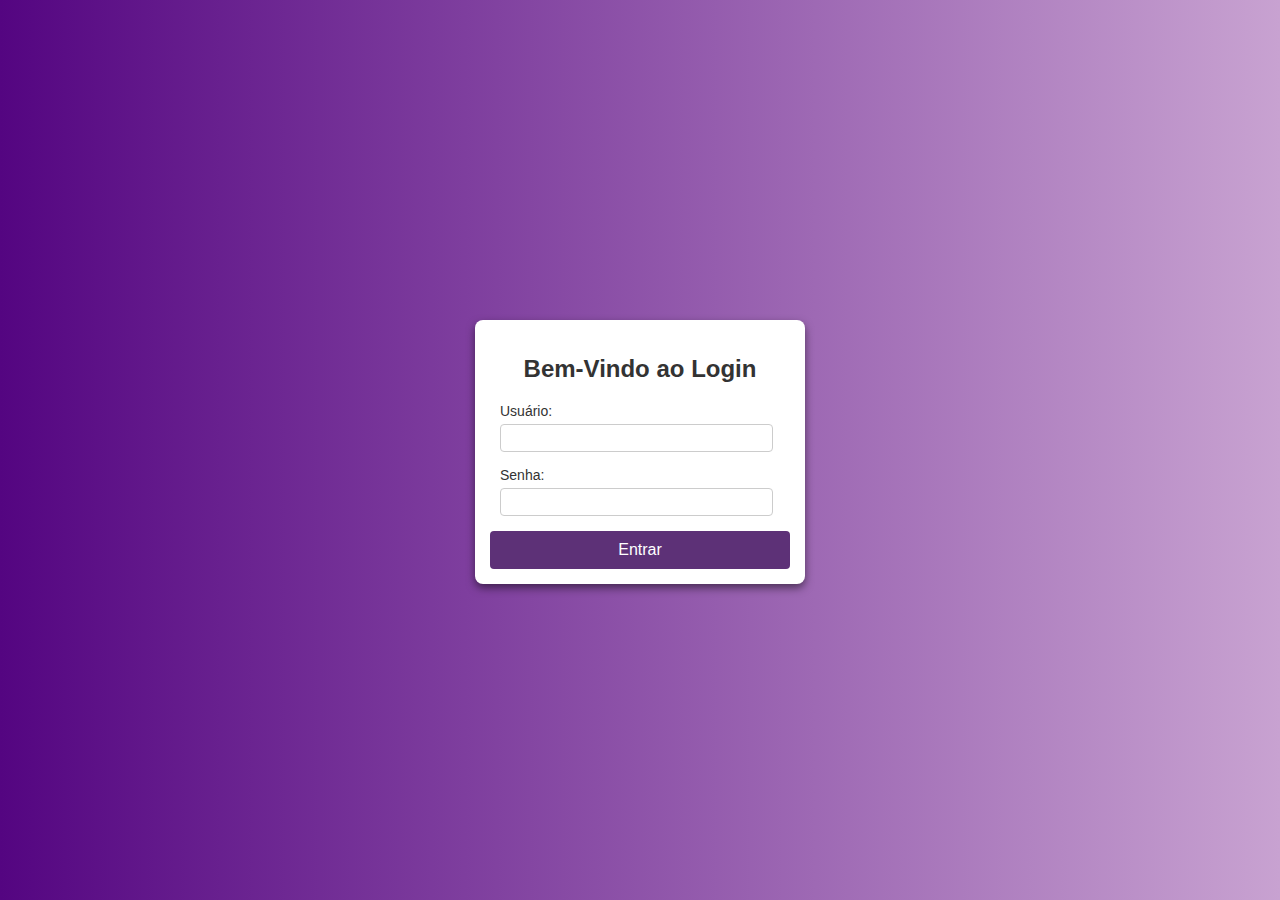
==== index.html @ 199b3cb9 "Add files via upload" ====
<!DOCTYPE html>
<html lang="pt-br">
<head>
  <meta charset="UTF-8">
  <meta name="viewport" content="width=device-width, initial-scale=1.0">
  <title>Login</title>
  <link rel="stylesheet" href="style.css">
</head>
<body>

  <div class="loginContainer">

    <h2>Bem-Vindo ao Login</h2>
    <form id="loginForm">
        
      <div class="grupoInput">
        <label for="usuario">Usuário:</label>
        <input type="text" id="usuario" required>
      </div>

      <div class="grupoInput">
        <label for="senha">Senha:</label>
        <input type="password" id="senha" required>
      </div>

      <button type="submit">Entrar</button>
    </form>

    <p id="mensagemErro" style="color: red; display: none;">Usuário ou senha inválidos. Tente novamente.</p>

  </div>

  <script src="login.js"></script>
</body>
</html>
---- style.css ----
body {
    font-family: Arial, sans-serif;
    margin: 0;
    padding: 0;
    background: linear-gradient(to right, #540581, #c8a2d1);
  }
  
  .loginContainer, .dashboardContainer {
    width: 300px;
    margin: 50px auto;
    padding: 15px;
    background-color: #fff;
    border-radius: 8px;
    box-shadow: 0 4px 8px rgba(0, 0, 1, 0.5);
    margin-top: 20rem;
    align-items: center;
  }
  
  h2 {
    text-align: center;
    color: #333;
  }
  
  .grupoInput {
    margin-bottom: 15px;
    margin-left: 10px;
  }
  
  label {
    display: block;
    font-size: 14px;
    margin-bottom: 5px;
    color: #333;
  }
  
  input {
    width: 90%;
    padding: 5px;
    font-size: 14px;
    border: 1px solid #ccc;
    border-radius: 4px;
  }
  
  button {
    width: 100%;
    padding: 10px;
    background-color: #5d3177;
    color: #fff;
    font-size: 16px;
    border: none;
    border-radius: 4px;
    cursor: pointer;
  }
  
  button:hover {
    background-color: #361541;
  }
  
  .dashboardContainer h1 {
    text-align: center;
    color: #282829;
  }
  
  .dashboardContainer p {
    text-align: center;
    font-size: 16px;
    color: #333;
  }

  .joia {
    width: 200px;
    height: 200px;
    margin-left: 2rem;
  }
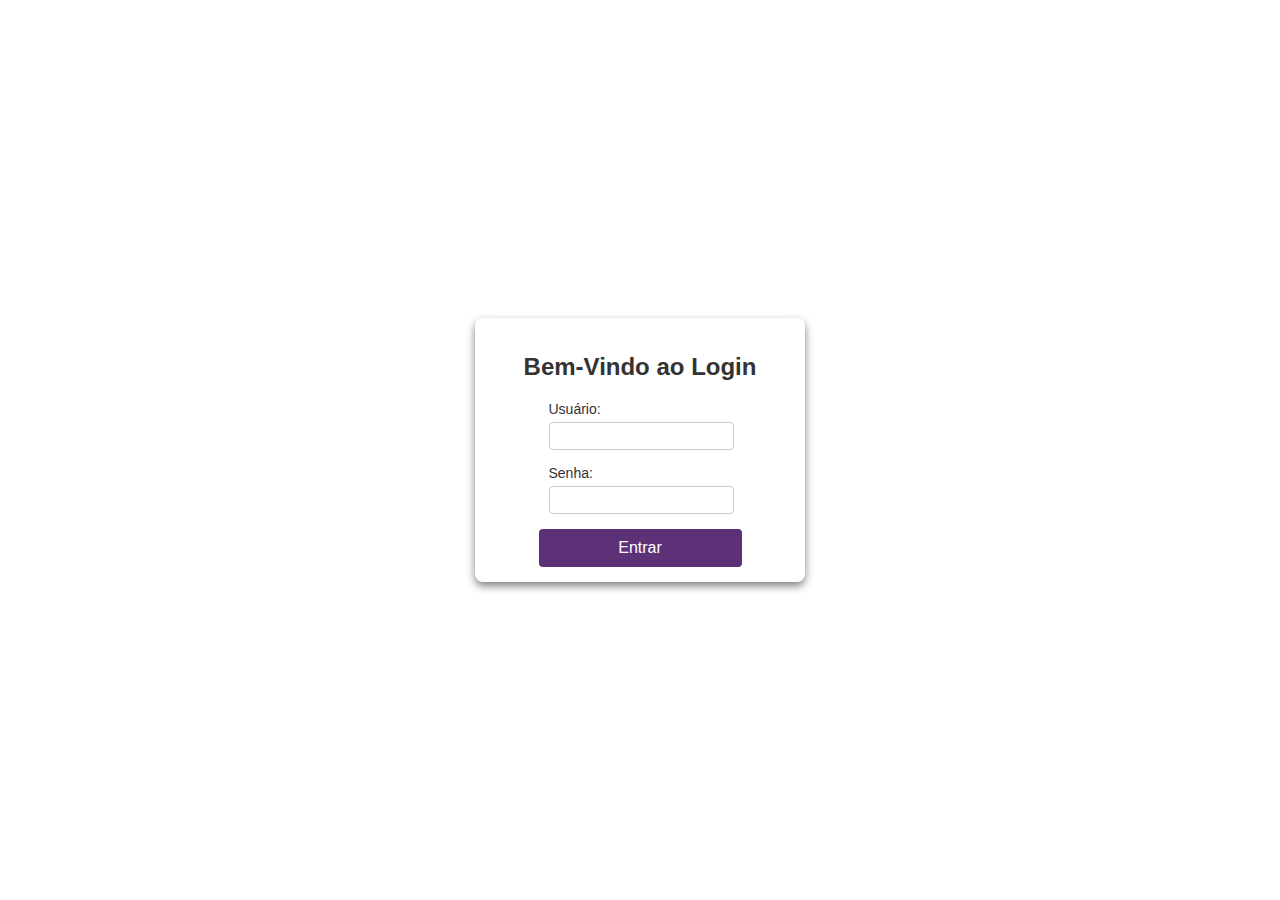
==== commit 61a96c04: "alteracoes" ====
--- a/index.html
+++ b/index.html
@@ -7,28 +7,28 @@
   <link rel="stylesheet" href="style.css">
 </head>
 <body>
-
-  <div class="loginContainer">
-
-    <h2>Bem-Vindo ao Login</h2>
-    <form id="loginForm">
-        
-      <div class="grupoInput">
-        <label for="usuario">Usuário:</label>
-        <input type="text" id="usuario" required>
-      </div>
-
-      <div class="grupoInput">
-        <label for="senha">Senha:</label>
-        <input type="password" id="senha" required>
-      </div>
-
-      <button type="submit">Entrar</button>
-    </form>
-
-    <p id="mensagemErro" style="color: red; display: none;">Usuário ou senha inválidos. Tente novamente.</p>
-
-  </div>
+  <main class="container">
+    <div class="containerlogin">  
+      <h2>Bem-Vindo ao Login</h2>
+      <form id="loginForm">
+          
+        <div class="grupoInput">
+          <label for="usuario">Usuário:</label>
+          <input type="text" id="usuario" required>
+        </div>
+  
+        <div class="grupoInput">
+          <label for="senha">Senha:</label>
+          <input type="password" id="senha" required>
+        </div>
+  
+        <button type="submit">Entrar</button>
+      </form>
+  
+      <p id="mensagemErro" style="color: red; display: none;">Usuário ou senha inválidos. Tente novamente.</p>
+  
+    </div>
+  </main>
 
   <script src="login.js"></script>
 </body>
--- a/style.css
+++ b/style.css
@@ -2,18 +2,28 @@
     font-family: Arial, sans-serif;
     margin: 0;
     padding: 0;
-    background: linear-gradient(to right, #540581, #c8a2d1);
+    /* background: linear-gradient(to right, #540, #540c44); */
+    /* background-image : url('tecnologia.webp');     */
   }
+
+  .container {
+    display: flex;
+    height: 100dvh;
+    align-items: center;
+    justify-content: center;
+  }
+
+  .containerlogin {
+    display: flex ;
+    flex-direction: column;
+    width: 300px;
   
-  .loginContainer, .dashboardContainer {
-    width: 300px;
-    margin: 50px auto;
     padding: 15px;
+    align-items: center;
     background-color: #fff;
     border-radius: 8px;
     box-shadow: 0 4px 8px rgba(0, 0, 1, 0.5);
-    margin-top: 20rem;
-    align-items: center;
+    
   }
   
   h2 {
